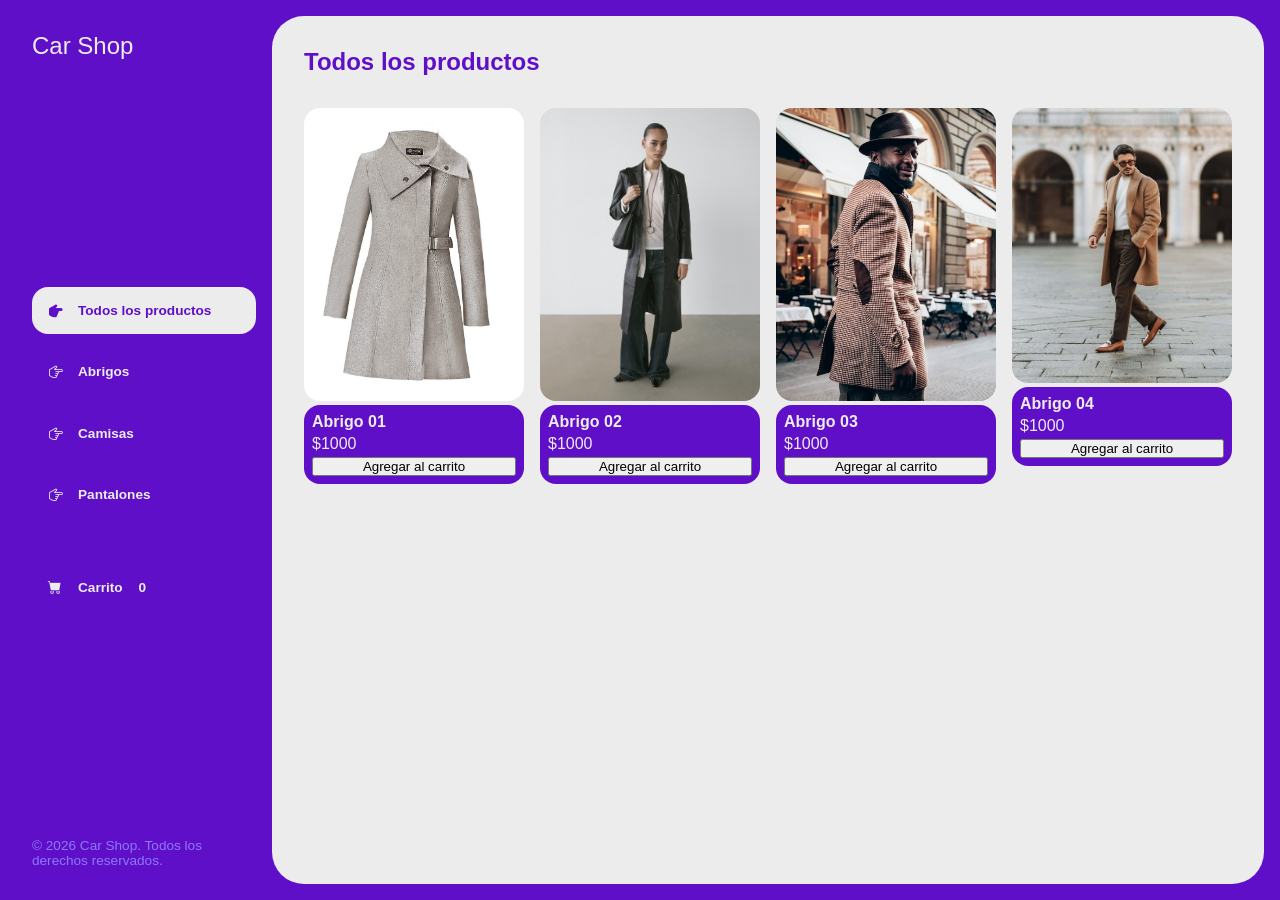
==== html/index.html @ 57bf36ee "Add product listing and shopping cart functionality - Created carrito.js for cart management. - Impl" ====
<!DOCTYPE html>
<html lang="en">
<head>
    <meta charset="UTF-8">
    <meta name="viewport" content="width=device-width, initial-scale=1.0">
    <title>Car Shop</title>

    <link rel="stylesheet" href="../css/main.css">

    <link rel="stylesheet"
    href="https://cdn.jsdelivr.net/npm/bootstrap-icons@1.13.1/font/bootstrap-icons.min.css">
</head>

<body>

    <div class="wrapper">

        <aside>

            <header>
                <h1 class="logo">Car Shop</h1>
            </header>

            <nav>
                <ul class="menu">

                    <li>
                        <button class="boton-menu boton-categoria active" id="todos">
                            <i class="bi bi-hand-index-thumb-fill"></i>
                            Todos los productos
                        </button>
                    </li>

                    <li>
                        <button class="boton-menu boton-categoria" id="abrigos">
                            <i class="bi bi-hand-index-thumb"></i>
                            Abrigos
                        </button>
                    </li>

                    <li>
                        <button class="boton-menu boton-categoria" id="camisas">
                            <i class="bi bi-hand-index-thumb"></i>
                            Camisas
                        </button>
                    </li>

                    <li>
                        <button class="boton-menu boton-categoria" id="pantalones">
                            <i class="bi bi-hand-index-thumb"></i>
                            Pantalones
                        </button>
                    </li>

                    <li>
                        <a class="boton-menu boton-carrito" href="./carrito.html">
                            <i class="bi bi-cart-fill"></i>
                            Carrito
                            <span id="numero" class="numero">0</span>
                        </a>
                    </li>

                </ul>
            </nav>

            <footer>
                <p class="texto-footer">
                    © 2026 Car Shop. Todos los derechos reservados.
                </p>
            </footer>

        </aside>

        <main>

            <h2 class="titulo-principal">Todos los productos</h2>

            <div class="contenedor-productos">

                <!-- Producto 1 -->
                <div class="producto">

                    <img class="producto-imagen"
                    src="../img/abrigos/01.jpg"
                    alt="Abrigo 01">

                    <div class="producto-detalles">
                        <h3 class="producto-titulo">Abrigo 01</h3>

                        <p class="producto-precio">$1000</p>

                        <button class="boton-agregar">
                            Agregar al carrito
                        </button>
                    </div>

                </div>

                <!-- Producto 2 -->
                <div class="producto">

                    <img class="producto-imagen"
                    src="../img/abrigos/02.jpg"
                    alt="Abrigo 02">

                    <div class="producto-detalles">
                        <h3 class="producto-titulo">Abrigo 02</h3>

                        <p class="producto-precio">$1000</p>

                        <button class="boton-agregar">
                            Agregar al carrito
                        </button>
                    </div>

                </div>

                <!-- Producto 3 -->
                <div class="producto">

                    <img class="producto-imagen"
                    src="../img/abrigos/03.jpg"
                    alt="Abrigo 03">

                    <div class="producto-detalles">
                        <h3 class="producto-titulo">Abrigo 03</h3>

                        <p class="producto-precio">$1000</p>

                        <button class="boton-agregar">
                            Agregar al carrito
                        </button>
                    </div>

                </div>

                <!-- Producto 4 -->
                <div class="producto">

                    <img class="producto-imagen"
                    src="../img/abrigos/04.jpg"
                    alt="Abrigo 04">

                    <div class="producto-detalles">
                        <h3 class="producto-titulo">Abrigo 04</h3>

                        <p class="producto-precio">$1000</p>

                        <button class="boton-agregar">
                            Agregar al carrito
                        </button>
                    </div>

                </div>

            </div>

        </main>

    </div>

    <script src="../js/main.js"></script>

</body>
</html>
---- css/main.css ----
:root {
    --clr-main: #600fc9;
    --clr-main-light: #8c79fa;
    --clr-white: #ececec;
    --clr-gray: #c4c4c4;
    --clr-red: #fc0707;
}

* {
    margin: 0;
    padding: 0;
    box-sizing: border-box;
    font-family: 'Rubik', sans-serif;
}

h1, h2, h3, h4, h5, h6, p, a,  input,textarea {
    margin: 0;
}

ul {
    list-style-type: none;
}

a {
    text-decoration: none;
}

.wrapper {
    display: grid;
    grid-template-columns: 1fr 4fr;
    background-color: var(--clr-main);
}

aside {
    padding: 2rem;
    padding-right: 0;
    color: var(--clr-white);
    position: sticky;
    top: 0;
    height: 100vh;
    display: flex;
    flex-direction: column;
    justify-content: space-between;
}

.logo {
    font-weight: 400;
}

.menu {
    display: flex;
    flex-direction: column;
    gap: .9rem;
}

.bi-hand-index-thumb-fill,
.bi-hand-index-thumb {
    transform: rotateZ(90deg);
}

.boton-carrito {
    margin-top: 2rem;
}

.boton-menu {
    background-color: transparent;
    border: 0;
    color: var(--clr-white); 
    font-size: 1rem;
    cursor: pointer;
    display: flex;
    align-items: center;
    gap: 1rem;
    font-weight: 600;
    padding: 1rem;
    font-size: .85rem;
}

.boton-menu.active {
    background-color: var(--clr-white);
    color: var(--clr-main);
    width: 100%;
    border-radius: 1rem;
}

.texto-footer {
    color: var(--clr-main-light);
    font-size: .85rem;
}

main {
    background-color: var(--clr-white);
    margin: 1rem;
    border-radius: 2rem;
    padding: 2rem;
}

.titulo-principal {
    color: var(--clr-main);
    margin-bottom: 2rem;
}

.contenedor-productos {
    display: grid;
    grid-template-columns: repeat(4, 1fr);
    gap: 1rem;
}

.producto-imagen{ 
    max-width: 100%;
    border-radius: 1rem;
}

.producto-detalles {
    background-color: var(--clr-main);
    color: var(--clr-white);
    padding: .5rem;
    border-radius: 1rem;
    position: relative;
    display: flex;
    flex-direction: column;
    gap: .25rem;
}

.producto-titulo {
    font-size: 1rem;
}

.producto-agregar {
    border: 0;
    background-color: var(--clr-white);
    color: var(--clr-main);
    padding: .5rem;
    text-transform: uppercase;
    border-radius: 2rem;
    cursor: pointer;
    border: 2px solid var(--clr-white);
    transition: background-color .2s, color .2s;
}

.producto-agregar:hover {
    background-color: var(--clr-main);
    color: var(--clr-white);
}

/* Carrito Vacio */

.carrito-contenedor {
    display: flex;
    flex-direction: column;
    gap: 1.5rem;
}

.carrito-vacio {
    color: var(--clr-main);
    display: none;
}

.carrito-productos {
    display: flex;
    flex-direction: column;
    gap: 1rem;
}

.carrito-producto {
    display: flex;
    justify-content: space-between;
    align-items: center;
    background-color: var(--clr-gray);
    color: var(--clr-main);
    padding: 0.5rem;
    padding-right: 1.5rem;
    border-radius: 1rem;
}

.carrito-producto-imagen {
    width: 4rem;
    border-radius: 1rem;
}

.carrito-producto small {
    font-size: .75rem;
}

.carrito-producto-eliminar {
    border: 0;
    background-color: transparent;
    color: var(--clr-red);
    cursor: pointer;
}
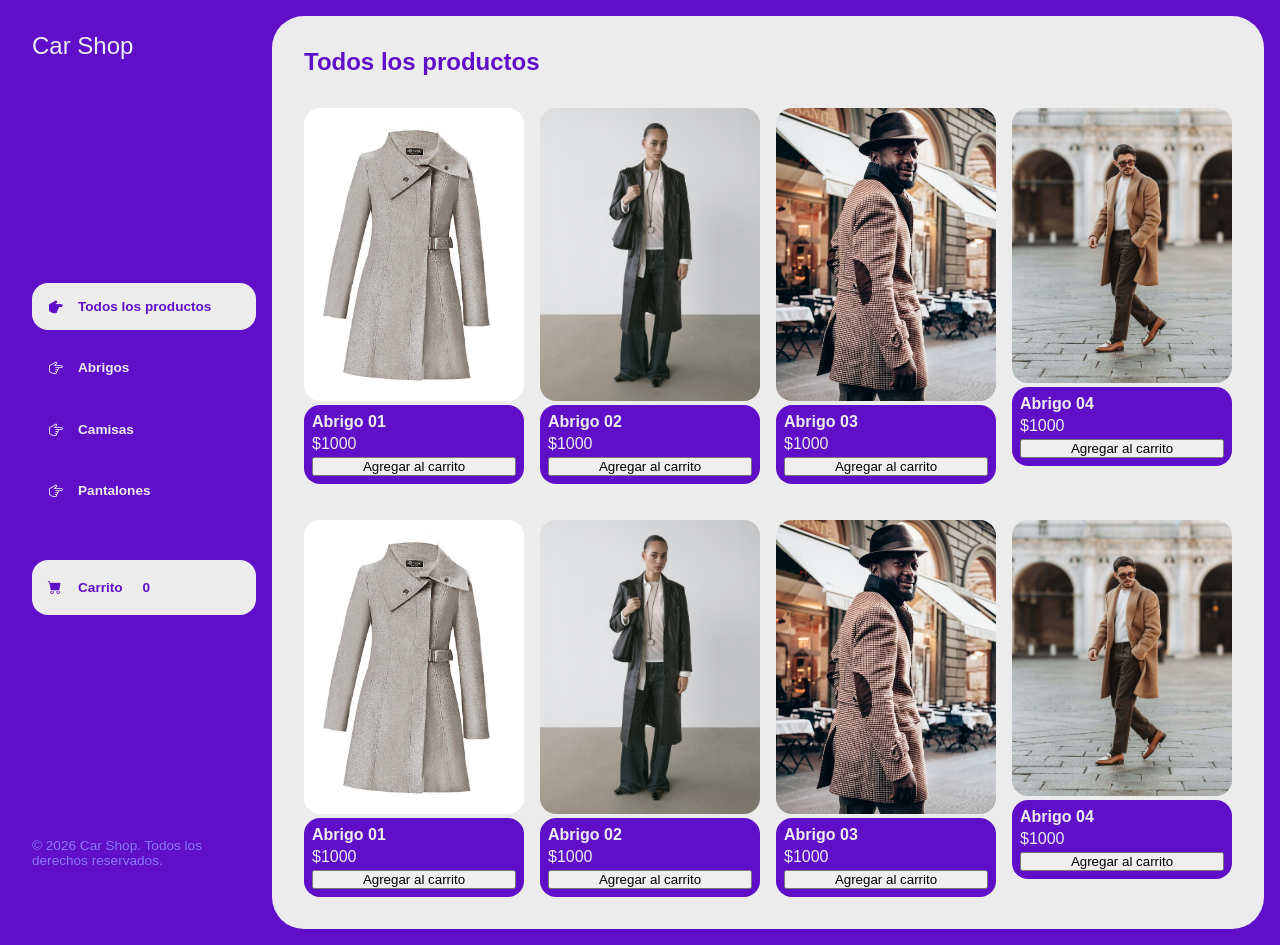
==== commit 89523d4a: "Add product display and update cart styles for better user experience" ====
--- a/html/index.html
+++ b/html/index.html
@@ -53,7 +53,7 @@
                     </li>
 
                     <li>
-                        <a class="boton-menu boton-carrito" href="./carrito.html">
+                        <a class="boton-menu boton-carrito active" href="./carrito.html">
                             <i class="bi bi-cart-fill"></i>
                             Carrito
                             <span id="numero" class="numero">0</span>
@@ -154,6 +154,86 @@
                 </div>
 
             </div>
+            <br><br>
+            <div class="contenedor-productos">
+
+                <!-- Producto 1 -->
+                <div class="producto">
+
+                    <img class="producto-imagen"
+                    src="../img/abrigos/01.jpg"
+                    alt="Abrigo 01">
+
+                    <div class="producto-detalles">
+                        <h3 class="producto-titulo">Abrigo 01</h3>
+
+                        <p class="producto-precio">$1000</p>
+
+                        <button class="boton-agregar">
+                            Agregar al carrito
+                        </button>
+                    </div>
+
+                </div>
+
+                <!-- Producto 2 -->
+                <div class="producto">
+
+                    <img class="producto-imagen"
+                    src="../img/abrigos/02.jpg"
+                    alt="Abrigo 02">
+
+                    <div class="producto-detalles">
+                        <h3 class="producto-titulo">Abrigo 02</h3>
+
+                        <p class="producto-precio">$1000</p>
+
+                        <button class="boton-agregar">
+                            Agregar al carrito
+                        </button>
+                    </div>
+
+                </div>
+
+                <!-- Producto 3 -->
+                <div class="producto">
+
+                    <img class="producto-imagen"
+                    src="../img/abrigos/03.jpg"
+                    alt="Abrigo 03">
+
+                    <div class="producto-detalles">
+                        <h3 class="producto-titulo">Abrigo 03</h3>
+
+                        <p class="producto-precio">$1000</p>
+
+                        <button class="boton-agregar">
+                            Agregar al carrito
+                        </button>
+                    </div>
+
+                </div>
+
+                <!-- Producto 4 -->
+                <div class="producto">
+
+                    <img class="producto-imagen"
+                    src="../img/abrigos/04.jpg"
+                    alt="Abrigo 04">
+
+                    <div class="producto-detalles">
+                        <h3 class="producto-titulo">Abrigo 04</h3>
+
+                        <p class="producto-precio">$1000</p>
+
+                        <button class="boton-agregar">
+                            Agregar al carrito
+                        </button>
+                    </div>
+
+                </div>
+
+            </div>
 
         </main>
 
--- a/css/main.css
+++ b/css/main.css
@@ -62,6 +62,18 @@
     margin-top: 2rem;
 }
 
+.numero {
+    background-color: var(--clr-white);
+    color: var(--clr-main);
+    padding: .25rem;
+    border-radius: .25rem;
+}
+
+.boton-carrito.active .numero {
+    background-color: var(--clr-white);
+    color: var(--clr-main);
+}
+
 .boton-menu {
     background-color: transparent;
     border: 0;
@@ -145,15 +157,15 @@
 
 /* Carrito Vacio */
 
-.carrito-contenedor {
+.contenedor-carrito {
     display: flex;
     flex-direction: column;
     gap: 1.5rem;
 }
 
-.carrito-vacio {
-    color: var(--clr-main);
-    display: none;
+.carrito-vacio,
+.carrito-comprado {
+    color: var(--clr-main);
 }
 
 .carrito-productos {
@@ -187,4 +199,49 @@
     background-color: transparent;
     color: var(--clr-red);
     cursor: pointer;
+}
+
+.carrito-acciones {
+    display: flex;
+    justify-content: space-between;
+}
+
+.carrito-acciones-vaciar {
+    border: 0;
+    background-color: var(--clr-gray);
+    padding: 1rem;
+    border-radius: 1rem;
+    color: var(--clr-main);
+    text-transform: uppercase;
+    cursor: pointer;
+}
+
+.carrito-acciones-derecha {
+    display: flex;
+}
+
+.carrito-acciones-total {
+    display: flex;
+    background-color: var(--clr-gray);
+    padding: 1rem;
+    color: var(--clr-main);
+    text-transform: uppercase;
+    border-top-left-radius: 1rem;
+    border-bottom-left-radius: 1rem;
+    gap: 1rem;
+}
+
+.carrito-acciones-comprar {
+    border: 0;
+    background-color: var(--clr-main);
+    padding: 1rem;
+    color: var(--clr-white);
+    text-transform: uppercase;
+    cursor: pointer;
+    border-top-right-radius: 1rem;
+    border-bottom-right-radius: 1rem;
+}
+
+.disabled {
+
 }
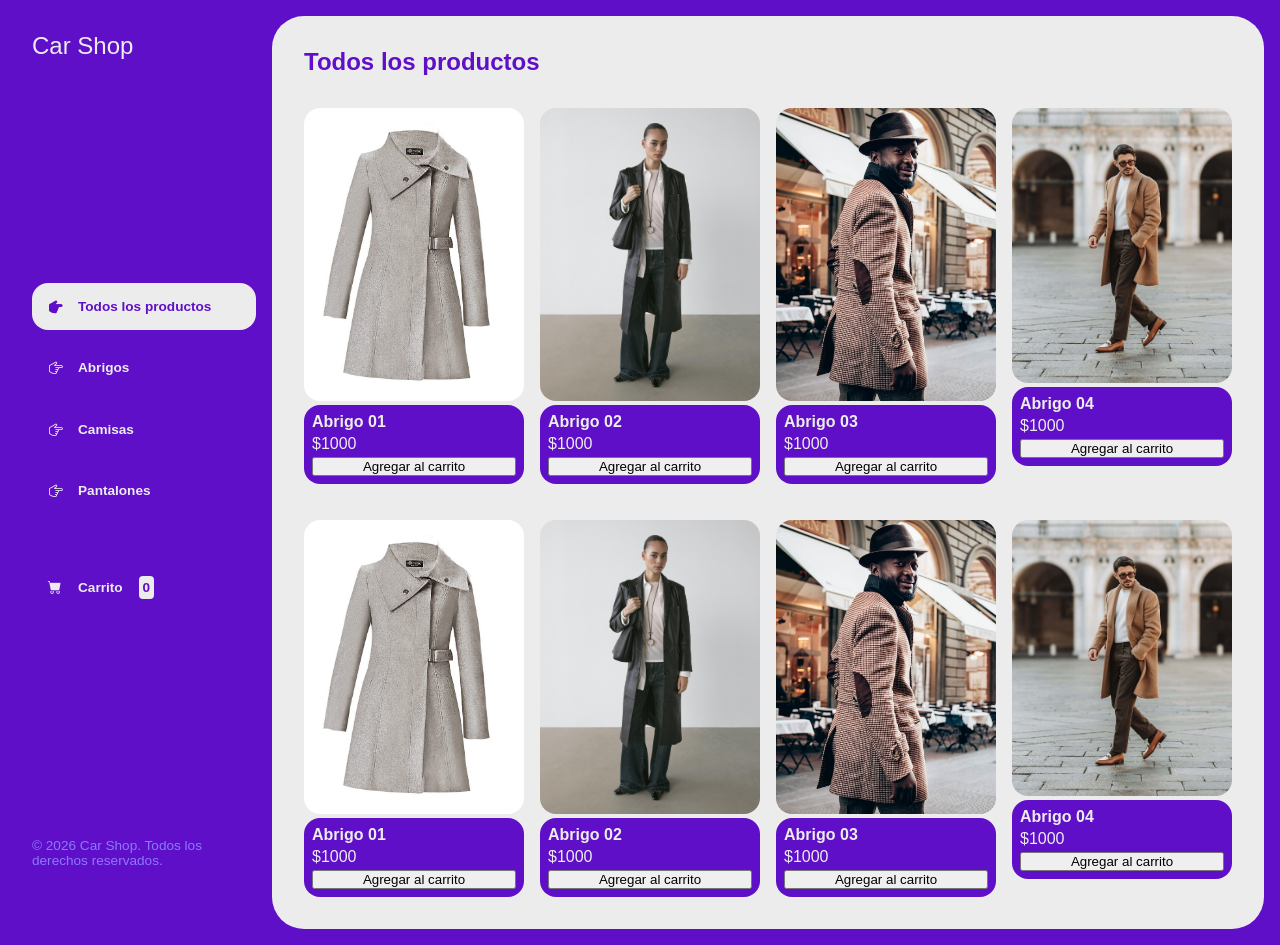
==== commit 224ba332: "Update button styles for active cart state and adjust cart link class" ====
--- a/html/index.html
+++ b/html/index.html
@@ -53,7 +53,7 @@
                     </li>
 
                     <li>
-                        <a class="boton-menu boton-carrito active" href="./carrito.html">
+                        <a class="boton-menu boton-carrito" href="./carrito.html">
                             <i class="bi bi-cart-fill"></i>
                             Carrito
                             <span id="numero" class="numero">0</span>
--- a/css/main.css
+++ b/css/main.css
@@ -70,8 +70,8 @@
 }
 
 .boton-carrito.active .numero {
-    background-color: var(--clr-white);
-    color: var(--clr-main);
+    background-color: var(--clr-main);
+    color: var(--clr-white);
 }
 
 .boton-menu {
